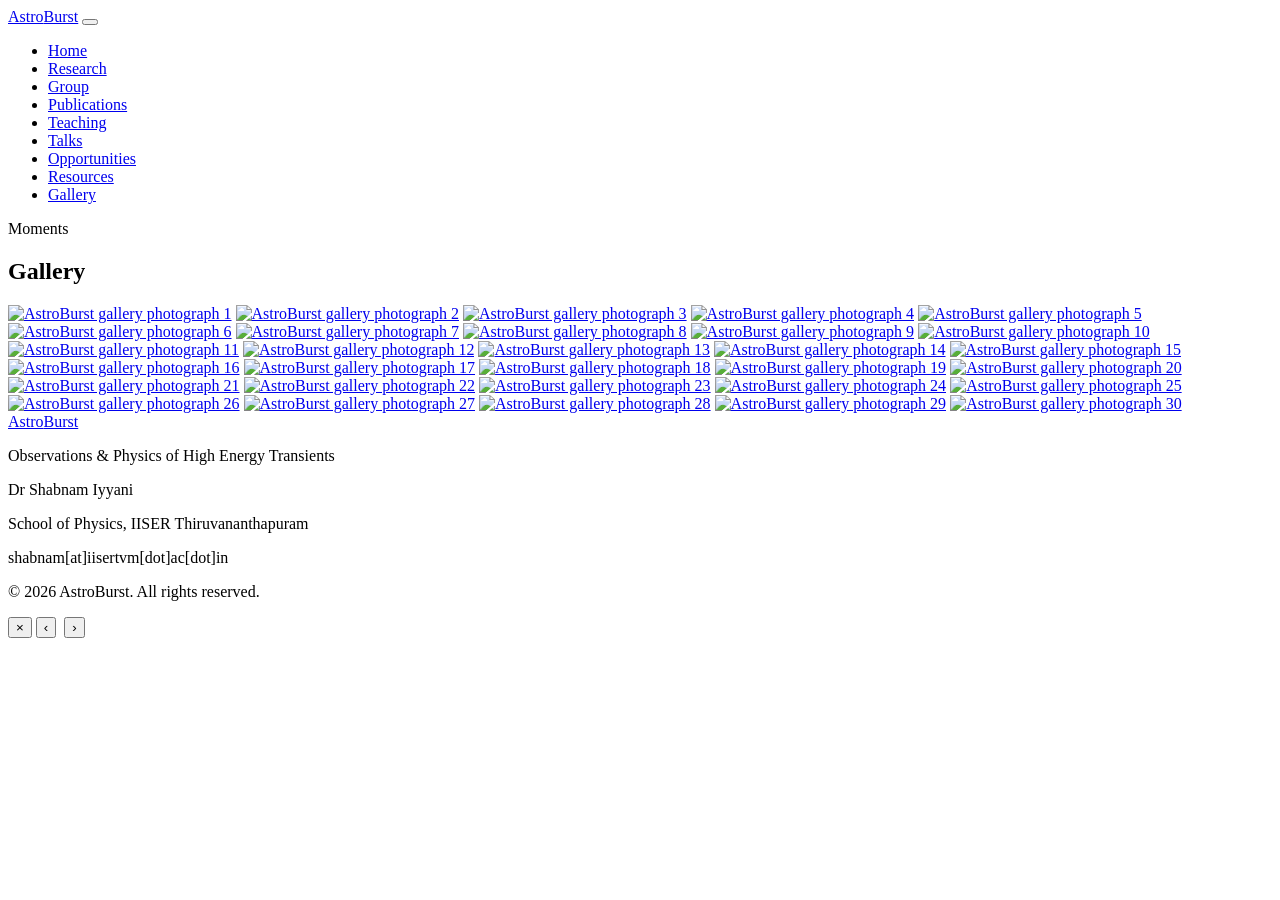
==== gallery.html @ df9c0376 "Add files via upload" ====
<!DOCTYPE html>
<html lang="en">
<head>
  <meta charset="utf-8">
  <meta name="viewport" content="width=device-width, initial-scale=1">
  <title>Gallery | AstroBurst</title>
  <meta name="description" content="Photographs from the AstroBurst research group.">
  <meta property="og:title" content="Gallery | AstroBurst">
  <meta property="og:description" content="Photographs from the AstroBurst research group.">
  <meta property="og:image" content="assets/img/grb-hero.jpg">
  <link rel="preconnect" href="https://fonts.googleapis.com">
  <link rel="preconnect" href="https://fonts.gstatic.com" crossorigin>
  <link href="https://fonts.googleapis.com/css2?family=Cormorant+Garamond:ital,wght@0,400;0,500;1,400&amp;family=Inter:wght@300;400;500&amp;display=swap" rel="stylesheet">
  <link rel="stylesheet" href="assets/css/style.css">
</head>
<body>

  <!-- ===== Header (same on every page) ===== -->
  <header class="site-header">
    <div class="wrap nav">
      <a class="brand" href="index.html">Astro<span>Burst</span></a>
      <button class="nav-toggle" aria-label="Menu" aria-expanded="false"><span></span><span></span><span></span></button>
      <nav aria-label="Main">
        <ul class="nav-links">
          <li><a href="index.html">Home</a></li>
          <li><a href="research.html">Research</a></li>
          <li><a href="group.html">Group</a></li>
          <li><a href="publications.html">Publications</a></li>
          <li><a href="teaching.html">Teaching</a></li>
          <li><a href="talks.html">Talks</a></li>
          <li><a href="opportunities.html">Opportunities</a></li>
          <li><a href="resources.html">Resources</a></li>
          <li><a href="gallery.html" aria-current="page">Gallery</a></li>
        </ul>
      </nav>
    </div>
  </header>

  <main>
    <section class="banner">
      <div class="wrap">
        <span class="eyebrow">Moments</span>
        <h1>Gallery</h1>
      </div>
    </section>

    <section>
      <div class="wrap">
        <!-- To add a photo: put the file in assets/img/gallery and copy one of the lines below. -->
        <div class="gallery">
          <a href="assets/img/gallery/photo-01.jpg"><img src="assets/img/gallery/thumb-01.jpg" alt="AstroBurst gallery photograph 1" width="640" height="480" loading="lazy"></a>
          <a href="assets/img/gallery/photo-02.jpg"><img src="assets/img/gallery/thumb-02.jpg" alt="AstroBurst gallery photograph 2" width="640" height="480" loading="lazy"></a>
          <a href="assets/img/gallery/photo-03.jpg"><img src="assets/img/gallery/thumb-03.jpg" alt="AstroBurst gallery photograph 3" width="640" height="480" loading="lazy"></a>
          <a href="assets/img/gallery/photo-04.jpg"><img src="assets/img/gallery/thumb-04.jpg" alt="AstroBurst gallery photograph 4" width="640" height="500" loading="lazy"></a>
          <a href="assets/img/gallery/photo-05.jpg"><img src="assets/img/gallery/thumb-05.jpg" alt="AstroBurst gallery photograph 5" width="640" height="480" loading="lazy"></a>
          <a href="assets/img/gallery/photo-06.jpg"><img src="assets/img/gallery/thumb-06.jpg" alt="AstroBurst gallery photograph 6" width="640" height="420" loading="lazy"></a>
          <a href="assets/img/gallery/photo-07.jpg"><img src="assets/img/gallery/thumb-07.jpg" alt="AstroBurst gallery photograph 7" width="640" height="286" loading="lazy"></a>
          <a href="assets/img/gallery/photo-08.jpg"><img src="assets/img/gallery/thumb-08.jpg" alt="AstroBurst gallery photograph 8" width="640" height="360" loading="lazy"></a>
          <a href="assets/img/gallery/photo-09.jpg"><img src="assets/img/gallery/thumb-09.jpg" alt="AstroBurst gallery photograph 9" width="640" height="480" loading="lazy"></a>
          <a href="assets/img/gallery/photo-10.jpg"><img src="assets/img/gallery/thumb-10.jpg" alt="AstroBurst gallery photograph 10" width="640" height="360" loading="lazy"></a>
          <a href="assets/img/gallery/photo-11.jpg"><img src="assets/img/gallery/thumb-11.jpg" alt="AstroBurst gallery photograph 11" width="640" height="480" loading="lazy"></a>
          <a href="assets/img/gallery/photo-12.jpg"><img src="assets/img/gallery/thumb-12.jpg" alt="AstroBurst gallery photograph 12" width="640" height="480" loading="lazy"></a>
          <a href="assets/img/gallery/photo-13.jpg"><img src="assets/img/gallery/thumb-13.jpg" alt="AstroBurst gallery photograph 13" width="640" height="480" loading="lazy"></a>
          <a href="assets/img/gallery/photo-14.jpg"><img src="assets/img/gallery/thumb-14.jpg" alt="AstroBurst gallery photograph 14" width="640" height="360" loading="lazy"></a>
          <a href="assets/img/gallery/photo-15.jpg"><img src="assets/img/gallery/thumb-15.jpg" alt="AstroBurst gallery photograph 15" width="640" height="480" loading="lazy"></a>
          <a href="assets/img/gallery/photo-16.jpg"><img src="assets/img/gallery/thumb-16.jpg" alt="AstroBurst gallery photograph 16" width="640" height="426" loading="lazy"></a>
          <a href="assets/img/gallery/photo-17.jpg"><img src="assets/img/gallery/thumb-17.jpg" alt="AstroBurst gallery photograph 17" width="640" height="853" loading="lazy"></a>
          <a href="assets/img/gallery/photo-18.jpg"><img src="assets/img/gallery/thumb-18.jpg" alt="AstroBurst gallery photograph 18" width="640" height="361" loading="lazy"></a>
          <a href="assets/img/gallery/photo-19.jpg"><img src="assets/img/gallery/thumb-19.jpg" alt="AstroBurst gallery photograph 19" width="640" height="478" loading="lazy"></a>
          <a href="assets/img/gallery/photo-20.jpg"><img src="assets/img/gallery/thumb-20.jpg" alt="AstroBurst gallery photograph 20" width="640" height="480" loading="lazy"></a>
          <a href="assets/img/gallery/photo-21.jpg"><img src="assets/img/gallery/thumb-21.jpg" alt="AstroBurst gallery photograph 21" width="640" height="480" loading="lazy"></a>
          <a href="assets/img/gallery/photo-22.jpg"><img src="assets/img/gallery/thumb-22.jpg" alt="AstroBurst gallery photograph 22" width="640" height="288" loading="lazy"></a>
          <a href="assets/img/gallery/photo-23.jpg"><img src="assets/img/gallery/thumb-23.jpg" alt="AstroBurst gallery photograph 23" width="640" height="481" loading="lazy"></a>
          <a href="assets/img/gallery/photo-24.jpg"><img src="assets/img/gallery/thumb-24.jpg" alt="AstroBurst gallery photograph 24" width="640" height="480" loading="lazy"></a>
          <a href="assets/img/gallery/photo-25.jpg"><img src="assets/img/gallery/thumb-25.jpg" alt="AstroBurst gallery photograph 25" width="640" height="480" loading="lazy"></a>
          <a href="assets/img/gallery/photo-26.jpg"><img src="assets/img/gallery/thumb-26.jpg" alt="AstroBurst gallery photograph 26" width="640" height="306" loading="lazy"></a>
          <a href="assets/img/gallery/photo-27.jpg"><img src="assets/img/gallery/thumb-27.jpg" alt="AstroBurst gallery photograph 27" width="640" height="480" loading="lazy"></a>
          <a href="assets/img/gallery/photo-28.jpg"><img src="assets/img/gallery/thumb-28.jpg" alt="AstroBurst gallery photograph 28" width="640" height="480" loading="lazy"></a>
          <a href="assets/img/gallery/photo-29.jpg"><img src="assets/img/gallery/thumb-29.jpg" alt="AstroBurst gallery photograph 29" width="640" height="396" loading="lazy"></a>
          <a href="assets/img/gallery/photo-30.jpg"><img src="assets/img/gallery/thumb-30.jpg" alt="AstroBurst gallery photograph 30" width="640" height="480" loading="lazy"></a>
        </div>
      </div>
    </section>
  </main>

  <!-- ===== Footer (same on every page) ===== -->
  <footer class="site-footer">
    <div class="wrap">
      <div class="cols">
        <div>
          <a class="brand" href="index.html">Astro<span>Burst</span></a>
          <p>Observations &amp; Physics of High Energy Transients</p>
        </div>
        <div>
          <p>Dr Shabnam Iyyani</p>
          <p>School of Physics, IISER Thiruvananthapuram</p>
          <p>shabnam[at]iisertvm[dot]ac[dot]in</p>
        </div>
      </div>
      <p class="copy">&copy; 2026 AstroBurst. All rights reserved.</p>
    </div>
  </footer>

  <div class="lightbox" role="dialog" aria-label="Photo viewer">
    <button class="close" aria-label="Close">&times;</button>
    <button class="prev" aria-label="Previous photo">&lsaquo;</button>
    <img alt="">
    <button class="next" aria-label="Next photo">&rsaquo;</button>
  </div>
  <script src="assets/js/main.js"></script>
</body>
</html>
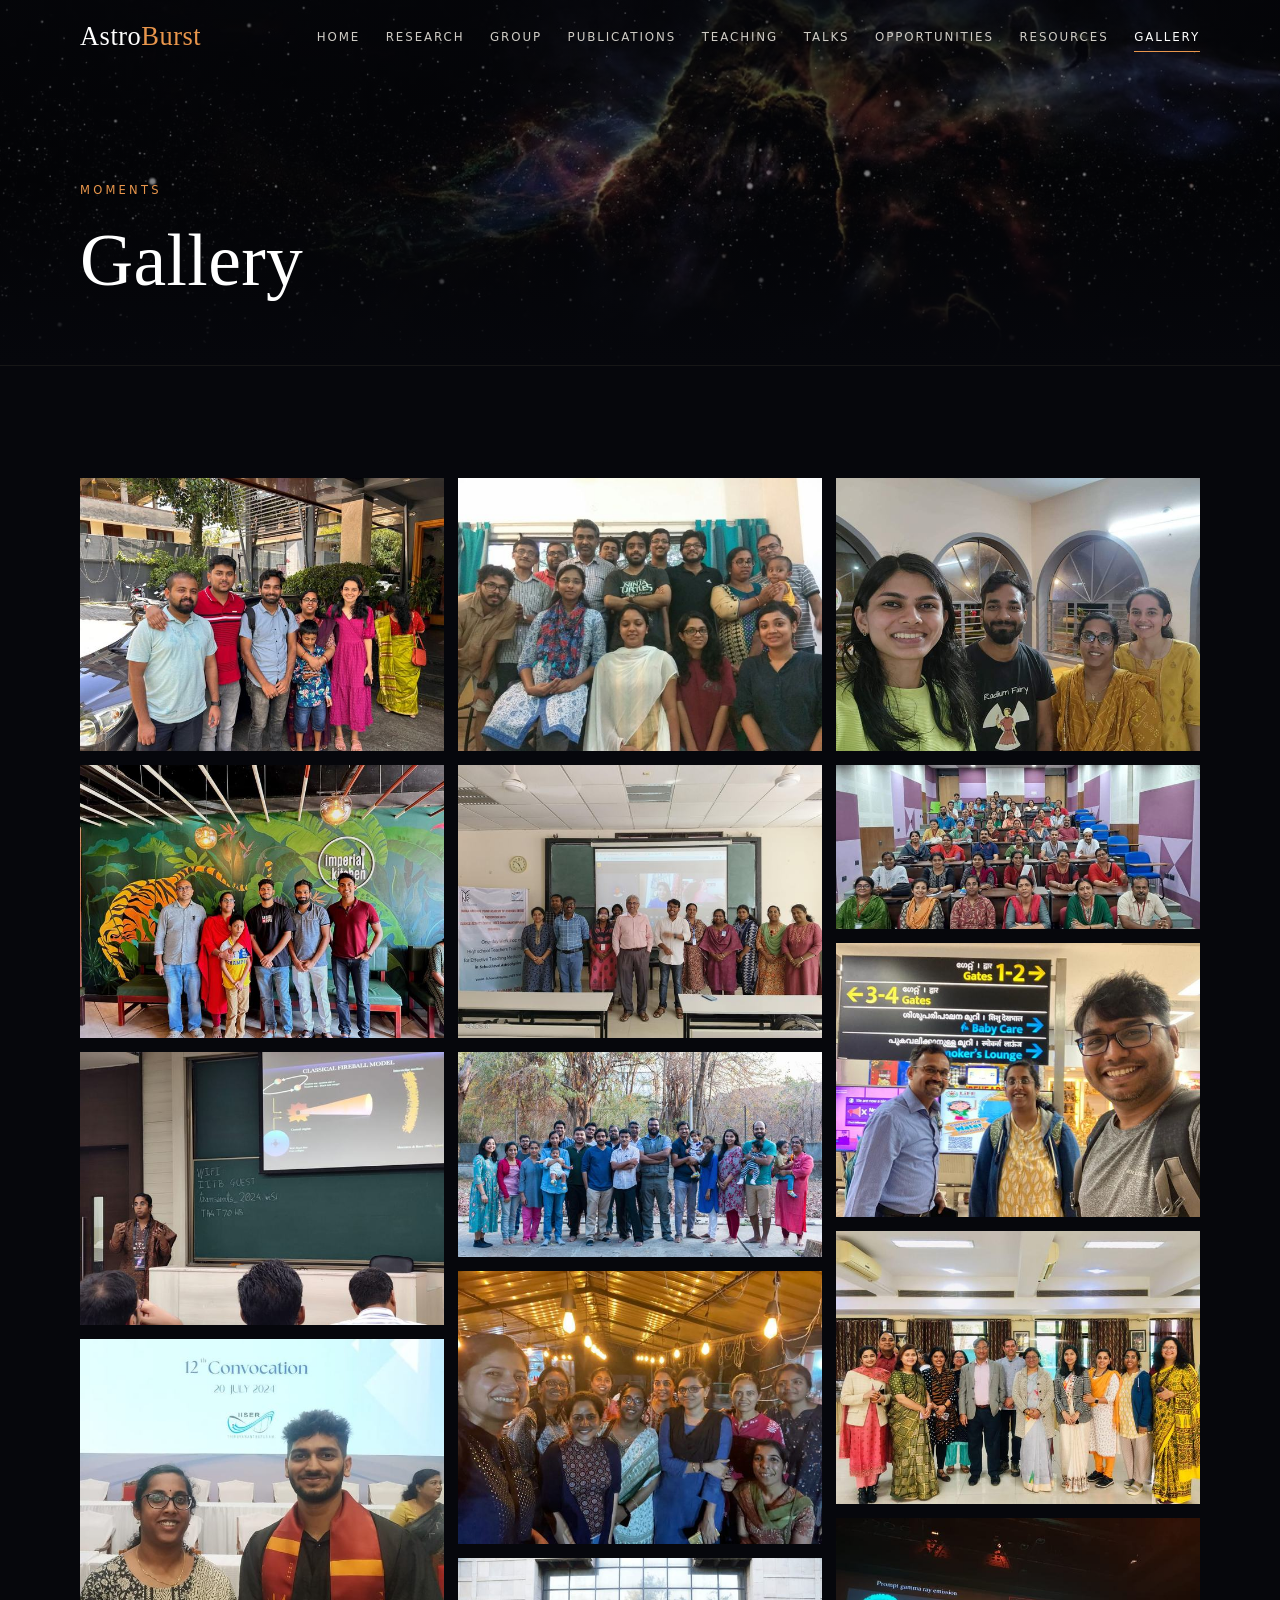
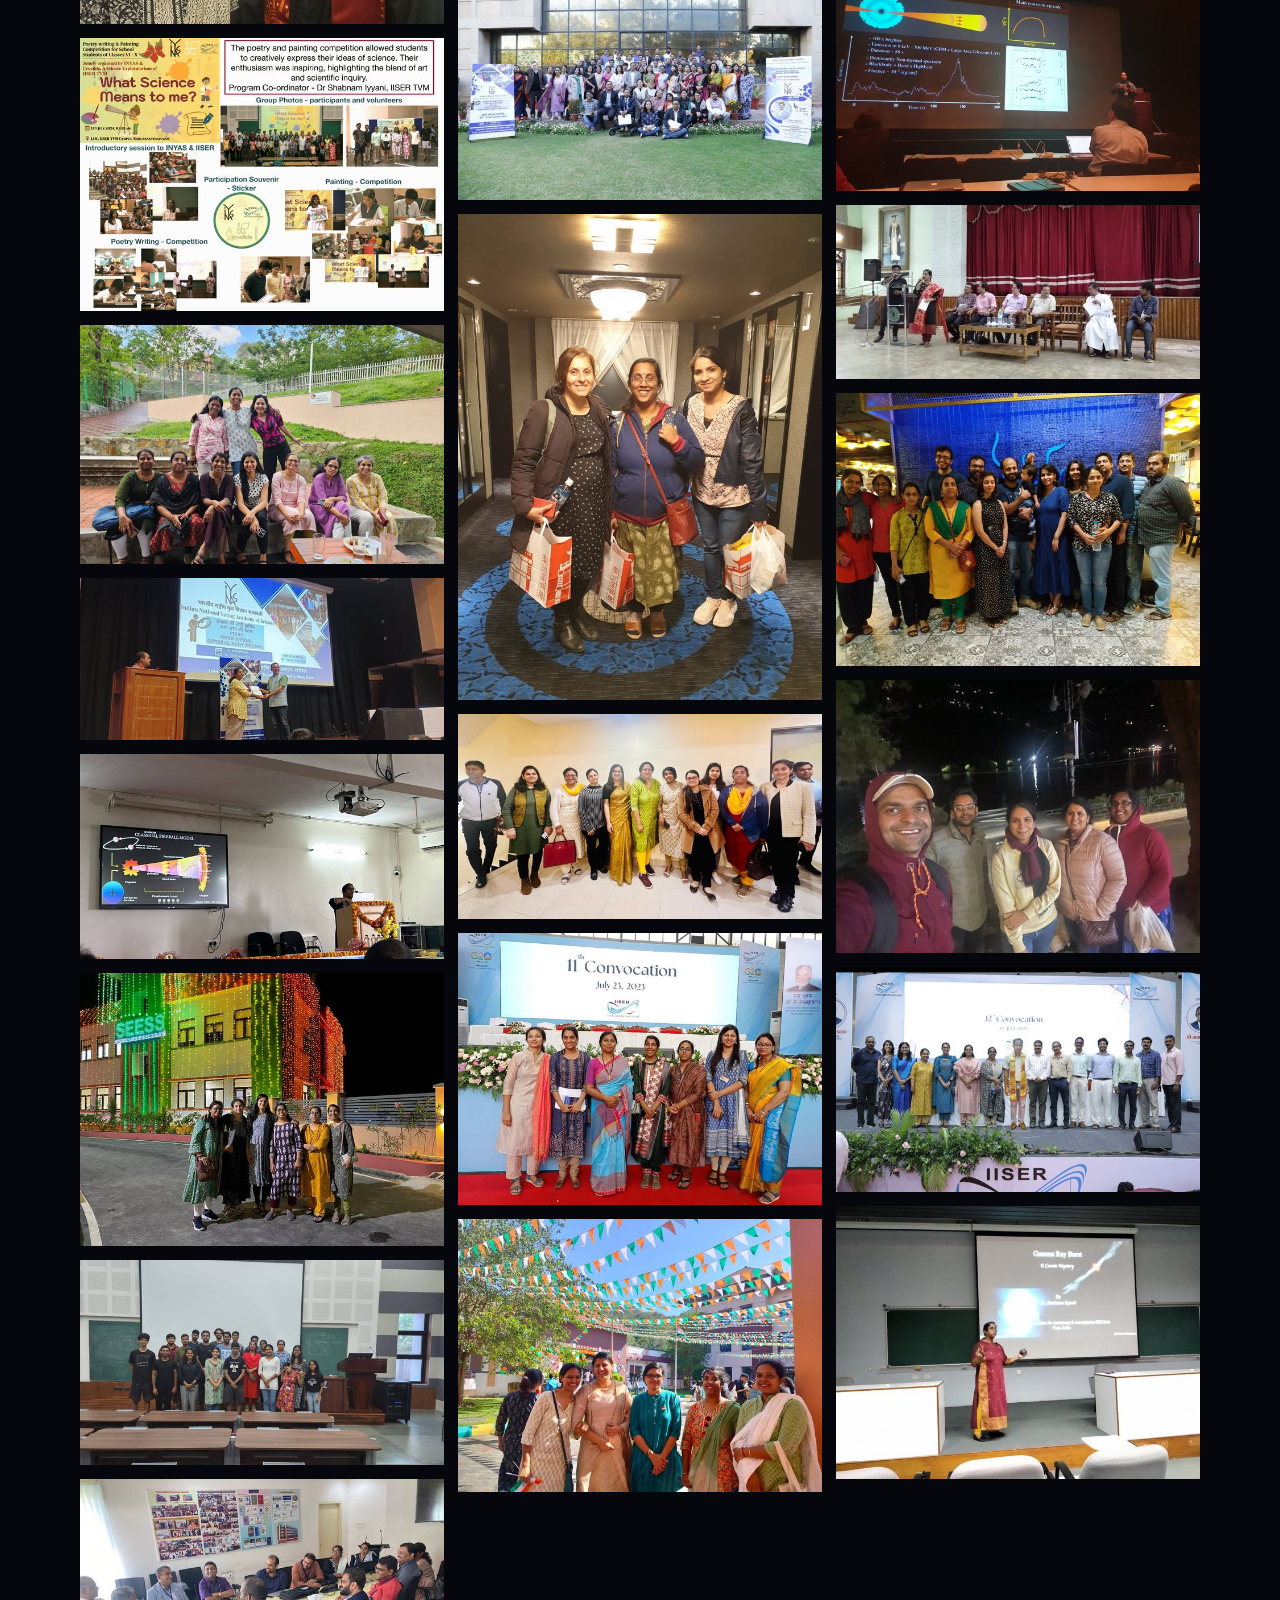
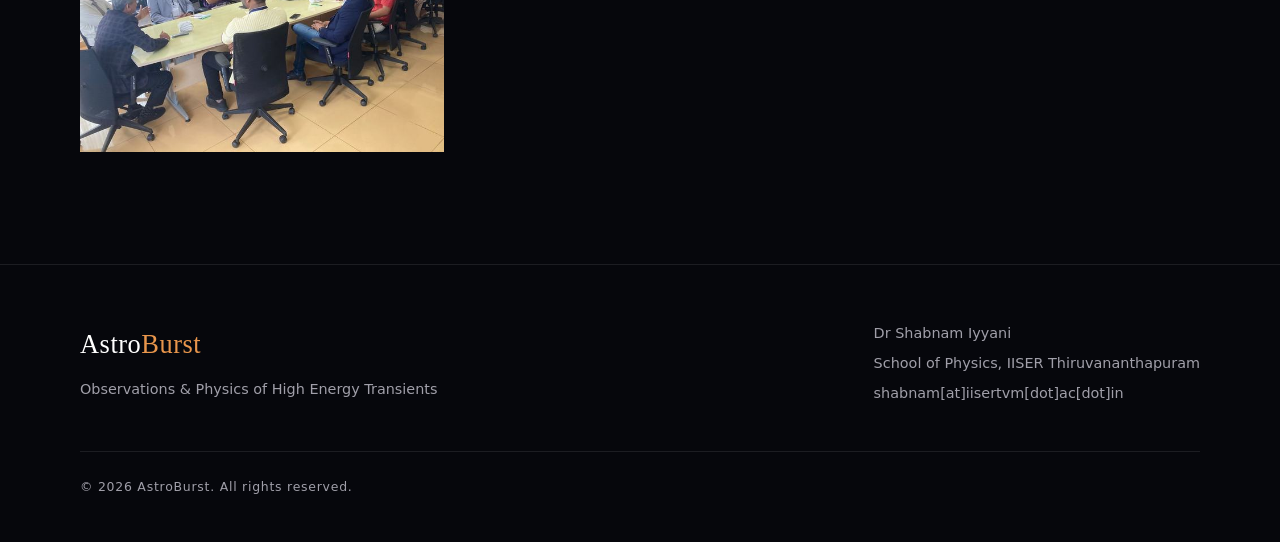
==== commit 48107fde: "Add files via upload" ====
--- a/gallery.html
+++ b/gallery.html
@@ -3,11 +3,19 @@
 <head>
   <meta charset="utf-8">
   <meta name="viewport" content="width=device-width, initial-scale=1">
-  <title>Gallery | AstroBurst</title>
-  <meta name="description" content="Photographs from the AstroBurst research group.">
-  <meta property="og:title" content="Gallery | AstroBurst">
-  <meta property="og:description" content="Photographs from the AstroBurst research group.">
-  <meta property="og:image" content="assets/img/grb-hero.jpg">
+  <title>Gallery | AstroBurst, IISER Thiruvananthapuram</title>
+  <meta name="description" content="Photographs of the AstroBurst research group at IISER Thiruvananthapuram: conferences, outreach and group events.">
+  <meta name="author" content="Dr Shabnam Iyyani">
+  <link rel="canonical" href="https://astroburst.org/gallery.html">
+  <link rel="icon" href="favicon.svg" type="image/svg+xml">
+  <meta name="theme-color" content="#06070c">
+  <meta property="og:type" content="website">
+  <meta property="og:site_name" content="AstroBurst">
+  <meta property="og:url" content="https://astroburst.org/gallery.html">
+  <meta property="og:title" content="Gallery | AstroBurst, IISER Thiruvananthapuram">
+  <meta property="og:description" content="Photographs of the AstroBurst research group at IISER Thiruvananthapuram: conferences, outreach and group events.">
+  <meta property="og:image" content="https://astroburst.org/assets/img/grb-hero.jpg">
+  <meta name="twitter:card" content="summary_large_image">
   <link rel="preconnect" href="https://fonts.googleapis.com">
   <link rel="preconnect" href="https://fonts.gstatic.com" crossorigin>
   <link href="https://fonts.googleapis.com/css2?family=Cormorant+Garamond:ital,wght@0,400;0,500;1,400&amp;family=Inter:wght@300;400;500&amp;display=swap" rel="stylesheet">
@@ -48,36 +56,36 @@
       <div class="wrap">
         <!-- To add a photo: put the file in assets/img/gallery and copy one of the lines below. -->
         <div class="gallery">
-          <a href="assets/img/gallery/photo-01.jpg"><img src="assets/img/gallery/thumb-01.jpg" alt="AstroBurst gallery photograph 1" width="640" height="480" loading="lazy"></a>
-          <a href="assets/img/gallery/photo-02.jpg"><img src="assets/img/gallery/thumb-02.jpg" alt="AstroBurst gallery photograph 2" width="640" height="480" loading="lazy"></a>
-          <a href="assets/img/gallery/photo-03.jpg"><img src="assets/img/gallery/thumb-03.jpg" alt="AstroBurst gallery photograph 3" width="640" height="480" loading="lazy"></a>
-          <a href="assets/img/gallery/photo-04.jpg"><img src="assets/img/gallery/thumb-04.jpg" alt="AstroBurst gallery photograph 4" width="640" height="500" loading="lazy"></a>
-          <a href="assets/img/gallery/photo-05.jpg"><img src="assets/img/gallery/thumb-05.jpg" alt="AstroBurst gallery photograph 5" width="640" height="480" loading="lazy"></a>
-          <a href="assets/img/gallery/photo-06.jpg"><img src="assets/img/gallery/thumb-06.jpg" alt="AstroBurst gallery photograph 6" width="640" height="420" loading="lazy"></a>
-          <a href="assets/img/gallery/photo-07.jpg"><img src="assets/img/gallery/thumb-07.jpg" alt="AstroBurst gallery photograph 7" width="640" height="286" loading="lazy"></a>
-          <a href="assets/img/gallery/photo-08.jpg"><img src="assets/img/gallery/thumb-08.jpg" alt="AstroBurst gallery photograph 8" width="640" height="360" loading="lazy"></a>
-          <a href="assets/img/gallery/photo-09.jpg"><img src="assets/img/gallery/thumb-09.jpg" alt="AstroBurst gallery photograph 9" width="640" height="480" loading="lazy"></a>
-          <a href="assets/img/gallery/photo-10.jpg"><img src="assets/img/gallery/thumb-10.jpg" alt="AstroBurst gallery photograph 10" width="640" height="360" loading="lazy"></a>
-          <a href="assets/img/gallery/photo-11.jpg"><img src="assets/img/gallery/thumb-11.jpg" alt="AstroBurst gallery photograph 11" width="640" height="480" loading="lazy"></a>
-          <a href="assets/img/gallery/photo-12.jpg"><img src="assets/img/gallery/thumb-12.jpg" alt="AstroBurst gallery photograph 12" width="640" height="480" loading="lazy"></a>
-          <a href="assets/img/gallery/photo-13.jpg"><img src="assets/img/gallery/thumb-13.jpg" alt="AstroBurst gallery photograph 13" width="640" height="480" loading="lazy"></a>
-          <a href="assets/img/gallery/photo-14.jpg"><img src="assets/img/gallery/thumb-14.jpg" alt="AstroBurst gallery photograph 14" width="640" height="360" loading="lazy"></a>
-          <a href="assets/img/gallery/photo-15.jpg"><img src="assets/img/gallery/thumb-15.jpg" alt="AstroBurst gallery photograph 15" width="640" height="480" loading="lazy"></a>
-          <a href="assets/img/gallery/photo-16.jpg"><img src="assets/img/gallery/thumb-16.jpg" alt="AstroBurst gallery photograph 16" width="640" height="426" loading="lazy"></a>
-          <a href="assets/img/gallery/photo-17.jpg"><img src="assets/img/gallery/thumb-17.jpg" alt="AstroBurst gallery photograph 17" width="640" height="853" loading="lazy"></a>
-          <a href="assets/img/gallery/photo-18.jpg"><img src="assets/img/gallery/thumb-18.jpg" alt="AstroBurst gallery photograph 18" width="640" height="361" loading="lazy"></a>
-          <a href="assets/img/gallery/photo-19.jpg"><img src="assets/img/gallery/thumb-19.jpg" alt="AstroBurst gallery photograph 19" width="640" height="478" loading="lazy"></a>
-          <a href="assets/img/gallery/photo-20.jpg"><img src="assets/img/gallery/thumb-20.jpg" alt="AstroBurst gallery photograph 20" width="640" height="480" loading="lazy"></a>
-          <a href="assets/img/gallery/photo-21.jpg"><img src="assets/img/gallery/thumb-21.jpg" alt="AstroBurst gallery photograph 21" width="640" height="480" loading="lazy"></a>
-          <a href="assets/img/gallery/photo-22.jpg"><img src="assets/img/gallery/thumb-22.jpg" alt="AstroBurst gallery photograph 22" width="640" height="288" loading="lazy"></a>
-          <a href="assets/img/gallery/photo-23.jpg"><img src="assets/img/gallery/thumb-23.jpg" alt="AstroBurst gallery photograph 23" width="640" height="481" loading="lazy"></a>
-          <a href="assets/img/gallery/photo-24.jpg"><img src="assets/img/gallery/thumb-24.jpg" alt="AstroBurst gallery photograph 24" width="640" height="480" loading="lazy"></a>
-          <a href="assets/img/gallery/photo-25.jpg"><img src="assets/img/gallery/thumb-25.jpg" alt="AstroBurst gallery photograph 25" width="640" height="480" loading="lazy"></a>
-          <a href="assets/img/gallery/photo-26.jpg"><img src="assets/img/gallery/thumb-26.jpg" alt="AstroBurst gallery photograph 26" width="640" height="306" loading="lazy"></a>
-          <a href="assets/img/gallery/photo-27.jpg"><img src="assets/img/gallery/thumb-27.jpg" alt="AstroBurst gallery photograph 27" width="640" height="480" loading="lazy"></a>
-          <a href="assets/img/gallery/photo-28.jpg"><img src="assets/img/gallery/thumb-28.jpg" alt="AstroBurst gallery photograph 28" width="640" height="480" loading="lazy"></a>
-          <a href="assets/img/gallery/photo-29.jpg"><img src="assets/img/gallery/thumb-29.jpg" alt="AstroBurst gallery photograph 29" width="640" height="396" loading="lazy"></a>
-          <a href="assets/img/gallery/photo-30.jpg"><img src="assets/img/gallery/thumb-30.jpg" alt="AstroBurst gallery photograph 30" width="640" height="480" loading="lazy"></a>
+          <a href="assets/img/gallery/photo-01.jpg"><img src="assets/img/gallery/thumb-01.jpg" alt="AstroBurst research group, IISER Thiruvananthapuram: photograph 1" width="640" height="480" loading="lazy"></a>
+          <a href="assets/img/gallery/photo-02.jpg"><img src="assets/img/gallery/thumb-02.jpg" alt="AstroBurst research group, IISER Thiruvananthapuram: photograph 2" width="640" height="480" loading="lazy"></a>
+          <a href="assets/img/gallery/photo-03.jpg"><img src="assets/img/gallery/thumb-03.jpg" alt="AstroBurst research group, IISER Thiruvananthapuram: photograph 3" width="640" height="480" loading="lazy"></a>
+          <a href="assets/img/gallery/photo-04.jpg"><img src="assets/img/gallery/thumb-04.jpg" alt="AstroBurst research group, IISER Thiruvananthapuram: photograph 4" width="640" height="500" loading="lazy"></a>
+          <a href="assets/img/gallery/photo-05.jpg"><img src="assets/img/gallery/thumb-05.jpg" alt="AstroBurst research group, IISER Thiruvananthapuram: photograph 5" width="640" height="480" loading="lazy"></a>
+          <a href="assets/img/gallery/photo-06.jpg"><img src="assets/img/gallery/thumb-06.jpg" alt="AstroBurst research group, IISER Thiruvananthapuram: photograph 6" width="640" height="420" loading="lazy"></a>
+          <a href="assets/img/gallery/photo-07.jpg"><img src="assets/img/gallery/thumb-07.jpg" alt="AstroBurst research group, IISER Thiruvananthapuram: photograph 7" width="640" height="286" loading="lazy"></a>
+          <a href="assets/img/gallery/photo-08.jpg"><img src="assets/img/gallery/thumb-08.jpg" alt="AstroBurst research group, IISER Thiruvananthapuram: photograph 8" width="640" height="360" loading="lazy"></a>
+          <a href="assets/img/gallery/photo-09.jpg"><img src="assets/img/gallery/thumb-09.jpg" alt="AstroBurst research group, IISER Thiruvananthapuram: photograph 9" width="640" height="480" loading="lazy"></a>
+          <a href="assets/img/gallery/photo-10.jpg"><img src="assets/img/gallery/thumb-10.jpg" alt="AstroBurst research group, IISER Thiruvananthapuram: photograph 10" width="640" height="360" loading="lazy"></a>
+          <a href="assets/img/gallery/photo-11.jpg"><img src="assets/img/gallery/thumb-11.jpg" alt="AstroBurst research group, IISER Thiruvananthapuram: photograph 11" width="640" height="480" loading="lazy"></a>
+          <a href="assets/img/gallery/photo-12.jpg"><img src="assets/img/gallery/thumb-12.jpg" alt="AstroBurst research group, IISER Thiruvananthapuram: photograph 12" width="640" height="480" loading="lazy"></a>
+          <a href="assets/img/gallery/photo-13.jpg"><img src="assets/img/gallery/thumb-13.jpg" alt="AstroBurst research group, IISER Thiruvananthapuram: photograph 13" width="640" height="480" loading="lazy"></a>
+          <a href="assets/img/gallery/photo-14.jpg"><img src="assets/img/gallery/thumb-14.jpg" alt="AstroBurst research group, IISER Thiruvananthapuram: photograph 14" width="640" height="360" loading="lazy"></a>
+          <a href="assets/img/gallery/photo-15.jpg"><img src="assets/img/gallery/thumb-15.jpg" alt="AstroBurst research group, IISER Thiruvananthapuram: photograph 15" width="640" height="480" loading="lazy"></a>
+          <a href="assets/img/gallery/photo-16.jpg"><img src="assets/img/gallery/thumb-16.jpg" alt="AstroBurst research group, IISER Thiruvananthapuram: photograph 16" width="640" height="426" loading="lazy"></a>
+          <a href="assets/img/gallery/photo-17.jpg"><img src="assets/img/gallery/thumb-17.jpg" alt="AstroBurst research group, IISER Thiruvananthapuram: photograph 17" width="640" height="853" loading="lazy"></a>
+          <a href="assets/img/gallery/photo-18.jpg"><img src="assets/img/gallery/thumb-18.jpg" alt="AstroBurst research group, IISER Thiruvananthapuram: photograph 18" width="640" height="361" loading="lazy"></a>
+          <a href="assets/img/gallery/photo-19.jpg"><img src="assets/img/gallery/thumb-19.jpg" alt="AstroBurst research group, IISER Thiruvananthapuram: photograph 19" width="640" height="478" loading="lazy"></a>
+          <a href="assets/img/gallery/photo-20.jpg"><img src="assets/img/gallery/thumb-20.jpg" alt="AstroBurst research group, IISER Thiruvananthapuram: photograph 20" width="640" height="480" loading="lazy"></a>
+          <a href="assets/img/gallery/photo-21.jpg"><img src="assets/img/gallery/thumb-21.jpg" alt="AstroBurst research group, IISER Thiruvananthapuram: photograph 21" width="640" height="480" loading="lazy"></a>
+          <a href="assets/img/gallery/photo-22.jpg"><img src="assets/img/gallery/thumb-22.jpg" alt="AstroBurst research group, IISER Thiruvananthapuram: photograph 22" width="640" height="288" loading="lazy"></a>
+          <a href="assets/img/gallery/photo-23.jpg"><img src="assets/img/gallery/thumb-23.jpg" alt="AstroBurst research group, IISER Thiruvananthapuram: photograph 23" width="640" height="481" loading="lazy"></a>
+          <a href="assets/img/gallery/photo-24.jpg"><img src="assets/img/gallery/thumb-24.jpg" alt="AstroBurst research group, IISER Thiruvananthapuram: photograph 24" width="640" height="480" loading="lazy"></a>
+          <a href="assets/img/gallery/photo-25.jpg"><img src="assets/img/gallery/thumb-25.jpg" alt="AstroBurst research group, IISER Thiruvananthapuram: photograph 25" width="640" height="480" loading="lazy"></a>
+          <a href="assets/img/gallery/photo-26.jpg"><img src="assets/img/gallery/thumb-26.jpg" alt="AstroBurst research group, IISER Thiruvananthapuram: photograph 26" width="640" height="306" loading="lazy"></a>
+          <a href="assets/img/gallery/photo-27.jpg"><img src="assets/img/gallery/thumb-27.jpg" alt="AstroBurst research group, IISER Thiruvananthapuram: photograph 27" width="640" height="480" loading="lazy"></a>
+          <a href="assets/img/gallery/photo-28.jpg"><img src="assets/img/gallery/thumb-28.jpg" alt="AstroBurst research group, IISER Thiruvananthapuram: photograph 28" width="640" height="480" loading="lazy"></a>
+          <a href="assets/img/gallery/photo-29.jpg"><img src="assets/img/gallery/thumb-29.jpg" alt="AstroBurst research group, IISER Thiruvananthapuram: photograph 29" width="640" height="396" loading="lazy"></a>
+          <a href="assets/img/gallery/photo-30.jpg"><img src="assets/img/gallery/thumb-30.jpg" alt="AstroBurst research group, IISER Thiruvananthapuram: photograph 30" width="640" height="480" loading="lazy"></a>
         </div>
       </div>
     </section>
--- a/assets/css/style.css
+++ b/assets/css/style.css
@@ -0,0 +1,223 @@
+/* AstroBurst — site styles
+   Colours, fonts and spacing are set once in :root below; change them there. */
+:root {
+  --bg: #06070c;
+  --bg-2: #0c0e16;
+  --surface: #11131d;
+  --line: rgba(255, 255, 255, 0.09);
+  --text: #ebe7df;
+  --muted: #a09fa9;
+  --accent: #e9964c;      /* ember orange taken from the gamma-ray burst artwork */
+  --accent-2: #f3c489;
+  --serif: "Cormorant Garamond", "Iowan Old Style", Georgia, serif;
+  --sans: "Inter", system-ui, -apple-system, "Segoe UI", Roboto, sans-serif;
+  --wrap: 1120px;
+}
+
+*, *::before, *::after { box-sizing: border-box; }
+html { scroll-behavior: smooth; -webkit-text-size-adjust: 100%; }
+body {
+  margin: 0; background: var(--bg); color: var(--text);
+  font-family: var(--sans); font-size: 17px; line-height: 1.75; font-weight: 300;
+  -webkit-font-smoothing: antialiased;
+}
+img { max-width: 100%; height: auto; display: block; }
+a { color: var(--accent-2); text-decoration: none; transition: color .2s; }
+a:hover { color: #fff; }
+p { margin: 0 0 1.2em; }
+h1, h2, h3 { font-family: var(--serif); font-weight: 500; line-height: 1.15; margin: 0 0 .6em; color: #fff; letter-spacing: .005em; }
+h1 { font-size: clamp(2.6rem, 6vw, 4.6rem); }
+h2 { font-size: clamp(1.9rem, 3.4vw, 2.7rem); }
+h3 { font-size: 1.55rem; }
+.wrap { width: min(var(--wrap), 100% - 3rem); margin-inline: auto; }
+.narrow { max-width: 760px; }
+.eyebrow {
+  font-size: .72rem; letter-spacing: .28em; text-transform: uppercase;
+  color: var(--accent); font-weight: 500; margin: 0 0 1.1rem; display: block;
+}
+.lead { font-size: 1.2rem; color: #d9d5cc; }
+.muted { color: var(--muted); }
+.rule { width: 56px; height: 1px; background: var(--accent); border: 0; margin: 0 0 2rem; }
+section { padding: clamp(4rem, 9vw, 7rem) 0; }
+section.alt { background: var(--bg-2); border-block: 1px solid var(--line); }
+
+/* ---------- Header ---------- */
+.site-header {
+  position: fixed; inset: 0 0 auto 0; z-index: 50;
+  transition: background .3s, border-color .3s, backdrop-filter .3s;
+  border-bottom: 1px solid transparent;
+}
+.site-header.scrolled, .site-header.open {
+  background: rgba(6, 7, 12, .86); backdrop-filter: blur(14px); -webkit-backdrop-filter: blur(14px);
+  border-bottom-color: var(--line);
+}
+.nav { display: flex; align-items: center; justify-content: space-between; height: 72px; }
+.brand { font-family: var(--serif); font-size: 1.65rem; color: #fff; letter-spacing: .02em; font-weight: 500; }
+.brand span { color: var(--accent); }
+.nav-links { display: flex; gap: 1.6rem; list-style: none; margin: 0; padding: 0; }
+.nav-links a {
+  color: #cfccc5; font-size: .74rem; letter-spacing: .16em; text-transform: uppercase; font-weight: 400;
+  padding: .4rem 0; border-bottom: 1px solid transparent;
+}
+.nav-links a:hover, .nav-links a[aria-current="page"] { color: #fff; border-bottom-color: var(--accent); }
+.nav-toggle { display: none; background: none; border: 0; padding: .6rem; cursor: pointer; }
+.nav-toggle span { display: block; width: 24px; height: 1px; background: #fff; margin: 6px 0; transition: transform .25s, opacity .25s; }
+.site-header.open .nav-toggle span:nth-child(1) { transform: translateY(7px) rotate(45deg); }
+.site-header.open .nav-toggle span:nth-child(2) { opacity: 0; }
+.site-header.open .nav-toggle span:nth-child(3) { transform: translateY(-7px) rotate(-45deg); }
+
+@media (max-width: 1080px) {
+  .nav-toggle { display: block; margin-left: auto; }
+  .nav-links {
+    position: absolute; top: 72px; left: 0; right: 0; flex-direction: column; gap: 0;
+    background: rgba(6, 7, 12, .97); border-bottom: 1px solid var(--line);
+    padding: .5rem 1.5rem 1.5rem; display: none;
+  }
+  .site-header.open .nav-links { display: flex; }
+  .nav-links a { display: block; padding: .9rem 0; border-bottom: 1px solid var(--line); }
+}
+
+/* ---------- Hero (home) ---------- */
+.hero {
+  position: relative; min-height: 100vh; min-height: 100svh; display: flex; align-items: flex-end;
+  padding: 0 0 clamp(4rem, 10vh, 7rem);
+  background: #000 url("../img/grb-hero.jpg") center 42% / cover no-repeat;
+}
+.hero::before {
+  content: ""; position: absolute; inset: 0;
+  background: linear-gradient(180deg, rgba(6,7,12,.55) 0%, rgba(6,7,12,.05) 35%, rgba(6,7,12,.65) 72%, var(--bg) 100%);
+}
+.hero .wrap { position: relative; }
+.hero h1 { font-size: clamp(3.4rem, 10vw, 7.5rem); margin-bottom: .15em; font-weight: 400; }
+.hero .tagline { font-family: var(--serif); font-style: italic; font-size: clamp(1.25rem, 2.4vw, 1.8rem); color: var(--accent-2); margin-bottom: 1.4rem; }
+.hero .lead { max-width: 620px; }
+.btns { display: flex; flex-wrap: wrap; gap: 1rem; margin-top: 2rem; }
+.btn {
+  display: inline-block; padding: .9rem 1.9rem; border: 1px solid var(--accent); color: #fff;
+  font-size: .74rem; letter-spacing: .2em; text-transform: uppercase; font-weight: 400;
+  transition: background .25s, color .25s;
+}
+.btn:hover { background: var(--accent); color: #0a0a0a; }
+.btn.ghost { border-color: rgba(255,255,255,.35); }
+.btn.ghost:hover { background: #fff; border-color: #fff; }
+
+/* ---------- Page banner (inner pages) ---------- */
+.banner {
+  position: relative; padding: clamp(9rem, 20vh, 12rem) 0 clamp(3rem, 7vh, 4.5rem);
+  background: #000 url("../img/nebula-strip.jpg") center / cover no-repeat;
+  border-bottom: 1px solid var(--line);
+}
+.banner::before { content: ""; position: absolute; inset: 0; background: linear-gradient(180deg, rgba(6,7,12,.72), rgba(6,7,12,.5) 50%, var(--bg)); }
+.banner .wrap { position: relative; }
+.banner h1 { margin: 0; }
+.banner p { max-width: 640px; margin: 1.2rem 0 0; color: #d9d5cc; }
+
+/* ---------- Layout helpers ---------- */
+.split { display: grid; grid-template-columns: minmax(0, 5fr) minmax(0, 7fr); gap: clamp(2rem, 6vw, 5rem); align-items: start; }
+.cols-2 { display: grid; grid-template-columns: repeat(2, minmax(0, 1fr)); gap: clamp(2rem, 5vw, 4rem); }
+.cols-3 { display: grid; grid-template-columns: repeat(3, minmax(0, 1fr)); gap: 1.5rem; }
+@media (max-width: 860px) { .split, .cols-2, .cols-3 { grid-template-columns: 1fr; } }
+
+.portrait { position: relative; }
+.portrait img { width: 100%; aspect-ratio: 4 / 5; object-fit: cover; object-position: center 20%; filter: saturate(.92); }
+.portrait::after { content: ""; position: absolute; inset: 14px -14px -14px 14px; border: 1px solid var(--accent); z-index: -1; opacity: .7; }
+
+.card { background: var(--surface); border: 1px solid var(--line); padding: 2rem; }
+.card h3 { font-size: 1.4rem; }
+.card p:last-child { margin-bottom: 0; }
+
+/* Lists */
+.list { list-style: none; margin: 0; padding: 0; }
+.list li { padding: 1rem 0; border-bottom: 1px solid var(--line); }
+.list li:first-child { border-top: 1px solid var(--line); }
+.list.dash li { padding-left: 1.8rem; position: relative; }
+.list.dash li::before { content: ""; position: absolute; left: 0; top: 1.85rem; width: 14px; height: 1px; background: var(--accent); }
+
+/* Timeline */
+.timeline { list-style: none; margin: 0; padding: 0; }
+.timeline li { display: grid; grid-template-columns: 150px 1fr; gap: 1.5rem; padding: 1.1rem 0; border-bottom: 1px solid var(--line); }
+.timeline li:first-child { border-top: 1px solid var(--line); }
+.timeline .when { color: var(--accent-2); font-size: .82rem; letter-spacing: .08em; padding-top: .25rem; }
+.timeline strong { display: block; color: #fff; font-weight: 500; }
+.timeline span.where { color: var(--muted); font-size: .95rem; }
+@media (max-width: 560px) { .timeline li { grid-template-columns: 1fr; gap: .2rem; } }
+
+/* Quote */
+.quote {
+  position: relative; text-align: center; padding: clamp(5rem, 12vw, 9rem) 0;
+  background: #000 url("../img/nebula-strip.jpg") center / cover no-repeat;
+}
+.quote::before { content: ""; position: absolute; inset: 0; background: rgba(6,7,12,.72); }
+.quote .wrap { position: relative; }
+.quote blockquote { font-family: var(--serif); font-style: italic; font-size: clamp(1.4rem, 2.8vw, 2.1rem); line-height: 1.45; margin: 0 auto 1.5rem; max-width: 880px; color: #fff; }
+.quote cite { font-style: normal; font-size: .74rem; letter-spacing: .26em; text-transform: uppercase; color: var(--accent); }
+
+/* Figures */
+figure { margin: 0; }
+figure.plate { background: #fff; padding: 1.2rem; }
+figcaption { font-size: .88rem; color: var(--muted); margin-top: .9rem; line-height: 1.6; }
+
+/* Team */
+.team { display: grid; grid-template-columns: repeat(auto-fill, minmax(220px, 1fr)); gap: 2rem; }
+.member img { width: 100%; aspect-ratio: 1; object-fit: cover; object-position: center 22%; filter: grayscale(.25); transition: filter .4s; }
+.member:hover img { filter: none; }
+.member h3 { font-size: 1.35rem; margin: 1.1rem 0 .1rem; }
+.member p { margin: 0; font-size: .74rem; letter-spacing: .18em; text-transform: uppercase; color: var(--accent); }
+
+/* Tables */
+.table-wrap { overflow-x: auto; }
+table { width: 100%; border-collapse: collapse; font-size: .95rem; }
+th, td { text-align: left; padding: .95rem 1rem .95rem 0; border-bottom: 1px solid var(--line); vertical-align: top; }
+th { font-size: .7rem; letter-spacing: .18em; text-transform: uppercase; color: var(--accent); font-weight: 500; white-space: nowrap; }
+td:first-child { color: #fff; font-weight: 400; }
+
+/* Publications */
+.stats { display: flex; gap: 3.5rem; flex-wrap: wrap; margin-bottom: 2.5rem; }
+.stat b { display: block; font-family: var(--serif); font-size: 3rem; font-weight: 400; color: #fff; line-height: 1; }
+.stat span { font-size: .7rem; letter-spacing: .2em; text-transform: uppercase; color: var(--muted); }
+.controls { display: flex; gap: .6rem; flex-wrap: wrap; align-items: center; margin-bottom: 3rem; }
+.chip { background: none; border: 1px solid var(--line); color: var(--muted); padding: .55rem 1.2rem; font: inherit; font-size: .74rem; letter-spacing: .14em; text-transform: uppercase; cursor: pointer; }
+.chip.on, .chip:hover { border-color: var(--accent); color: #fff; }
+.controls input { margin-left: auto; background: var(--surface); border: 1px solid var(--line); color: var(--text); padding: .65rem 1rem; font: inherit; font-size: .9rem; min-width: 240px; }
+.controls input:focus { outline: 0; border-color: var(--accent); }
+.year-group { display: grid; grid-template-columns: 130px 1fr; gap: 1.5rem; padding: 2rem 0; border-top: 1px solid var(--line); }
+.year-group > h2 { font-size: 2.2rem; color: var(--accent-2); margin: 0; font-weight: 400; }
+.pub { padding: 0 0 1.6rem; }
+.pub:last-child { padding-bottom: 0; }
+.pub-title { display: block; color: #fff; font-weight: 400; line-height: 1.5; }
+.pub-title:hover { color: var(--accent-2); }
+.pub-authors { display: block; color: var(--muted); font-size: .92rem; }
+.pub-authors b { color: var(--text); font-weight: 500; }
+.pub-journal { display: block; font-style: italic; font-size: .92rem; color: var(--accent-2); }
+@media (max-width: 640px) { .year-group { grid-template-columns: 1fr; gap: .8rem; } .controls input { margin-left: 0; width: 100%; } }
+
+/* Link list */
+.links a { display: flex; justify-content: space-between; gap: 1rem; align-items: baseline; color: var(--text); }
+.links a:hover { color: var(--accent-2); }
+.links small { color: var(--muted); font-size: .82rem; white-space: nowrap; }
+
+/* Gallery */
+.gallery { columns: 3 280px; column-gap: 14px; }
+.gallery a { display: block; margin-bottom: 14px; break-inside: avoid; overflow: hidden; background: var(--surface); }
+.gallery img { width: 100%; transition: transform .6s, opacity .3s; }
+.gallery a:hover img { transform: scale(1.03); opacity: .88; }
+.lightbox { position: fixed; inset: 0; z-index: 100; background: rgba(3,4,8,.95); display: none; align-items: center; justify-content: center; padding: 3rem 1rem; }
+.lightbox.show { display: flex; }
+.lightbox img { max-width: 100%; max-height: 100%; object-fit: contain; }
+.lightbox button { position: absolute; background: none; border: 0; color: #fff; font-size: 2.2rem; cursor: pointer; padding: 1rem; line-height: 1; font-family: var(--serif); }
+.lightbox .close { top: .5rem; right: 1rem; }
+.lightbox .prev { left: .5rem; top: 50%; transform: translateY(-50%); }
+.lightbox .next { right: .5rem; top: 50%; transform: translateY(-50%); }
+
+/* Footer */
+.site-footer { border-top: 1px solid var(--line); padding: 3.5rem 0 2.5rem; font-size: .9rem; color: var(--muted); }
+.site-footer .cols { display: flex; justify-content: space-between; gap: 2rem; flex-wrap: wrap; }
+.site-footer .brand { display: block; margin-bottom: .6rem; }
+.site-footer p { margin: 0 0 .3rem; }
+.site-footer .copy { margin-top: 2.5rem; padding-top: 1.5rem; border-top: 1px solid var(--line); font-size: .78rem; letter-spacing: .06em; }
+
+/* Scroll reveal */
+.reveal { opacity: 0; transform: translateY(18px); transition: opacity .8s ease, transform .8s ease; }
+.reveal.in { opacity: 1; transform: none; }
+@media (prefers-reduced-motion: reduce) { .reveal { opacity: 1; transform: none; transition: none; } html { scroll-behavior: auto; } }
+:focus-visible { outline: 2px solid var(--accent); outline-offset: 3px; }
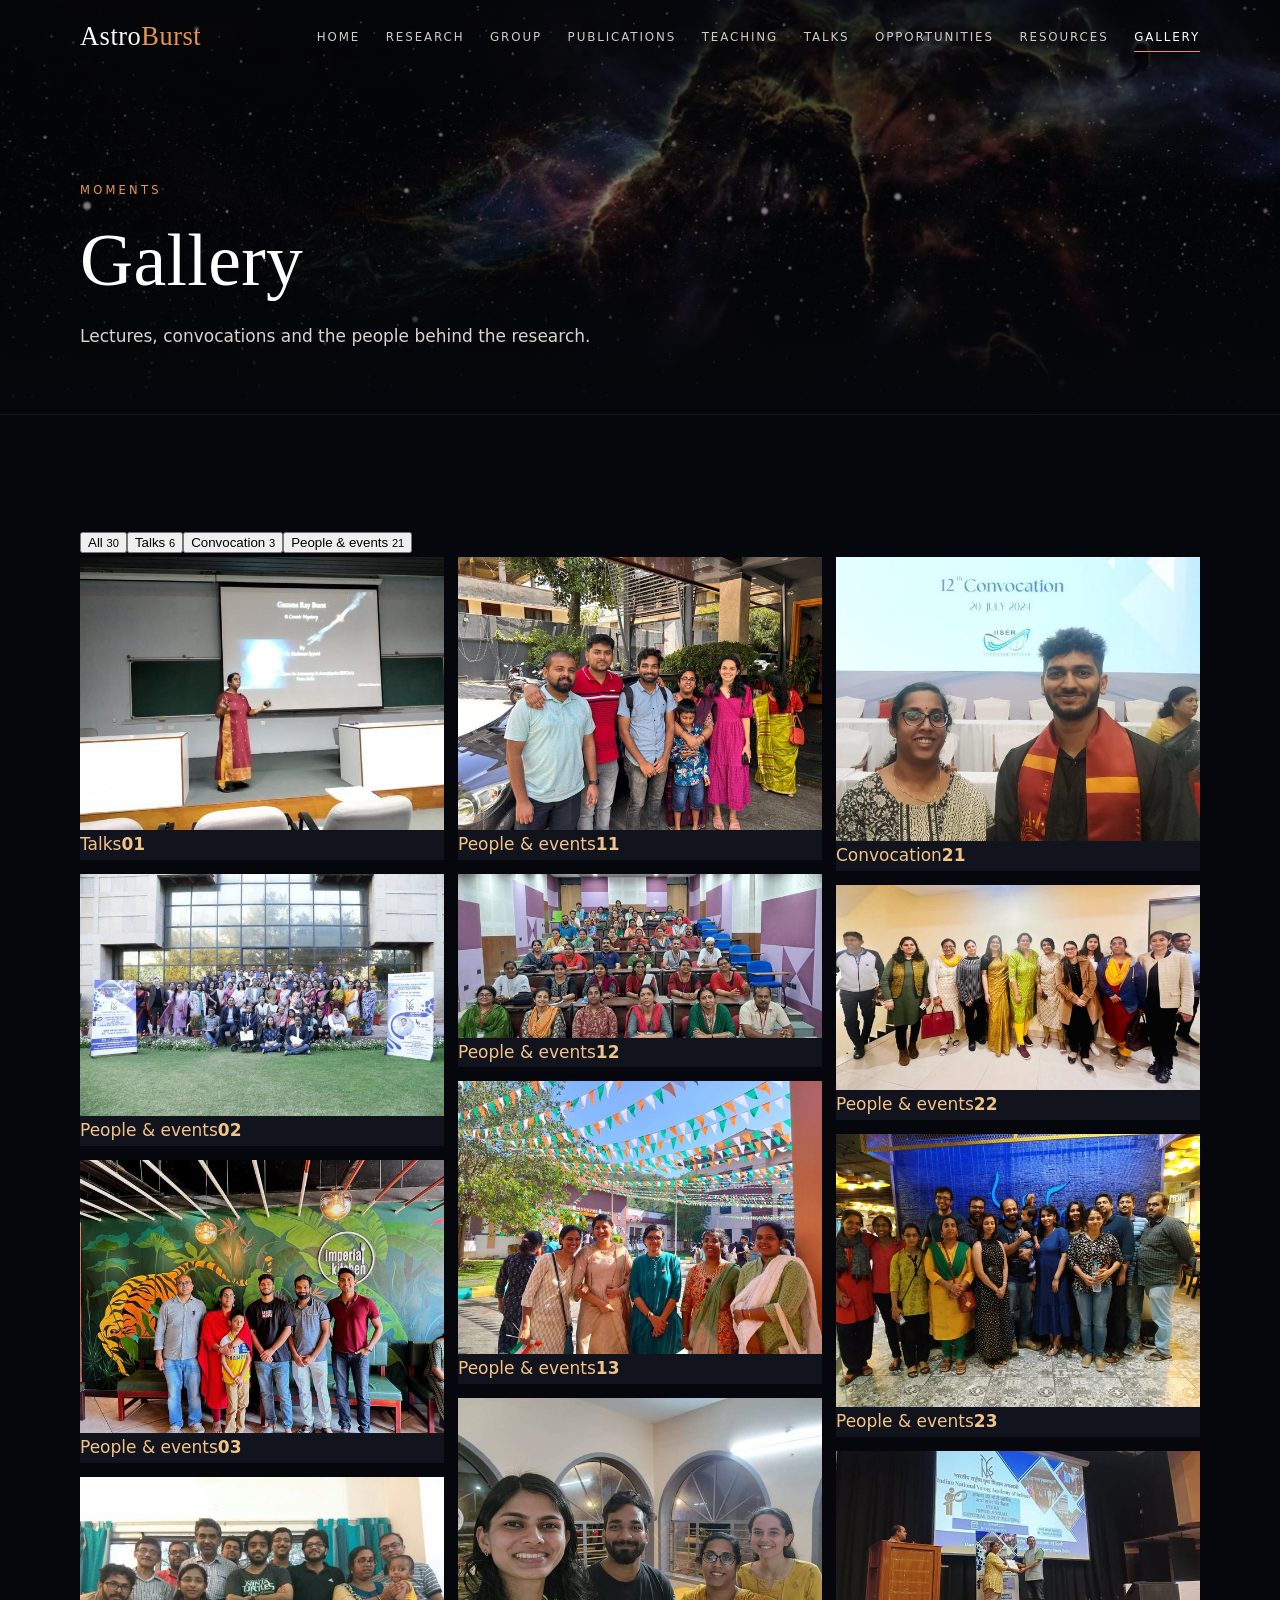
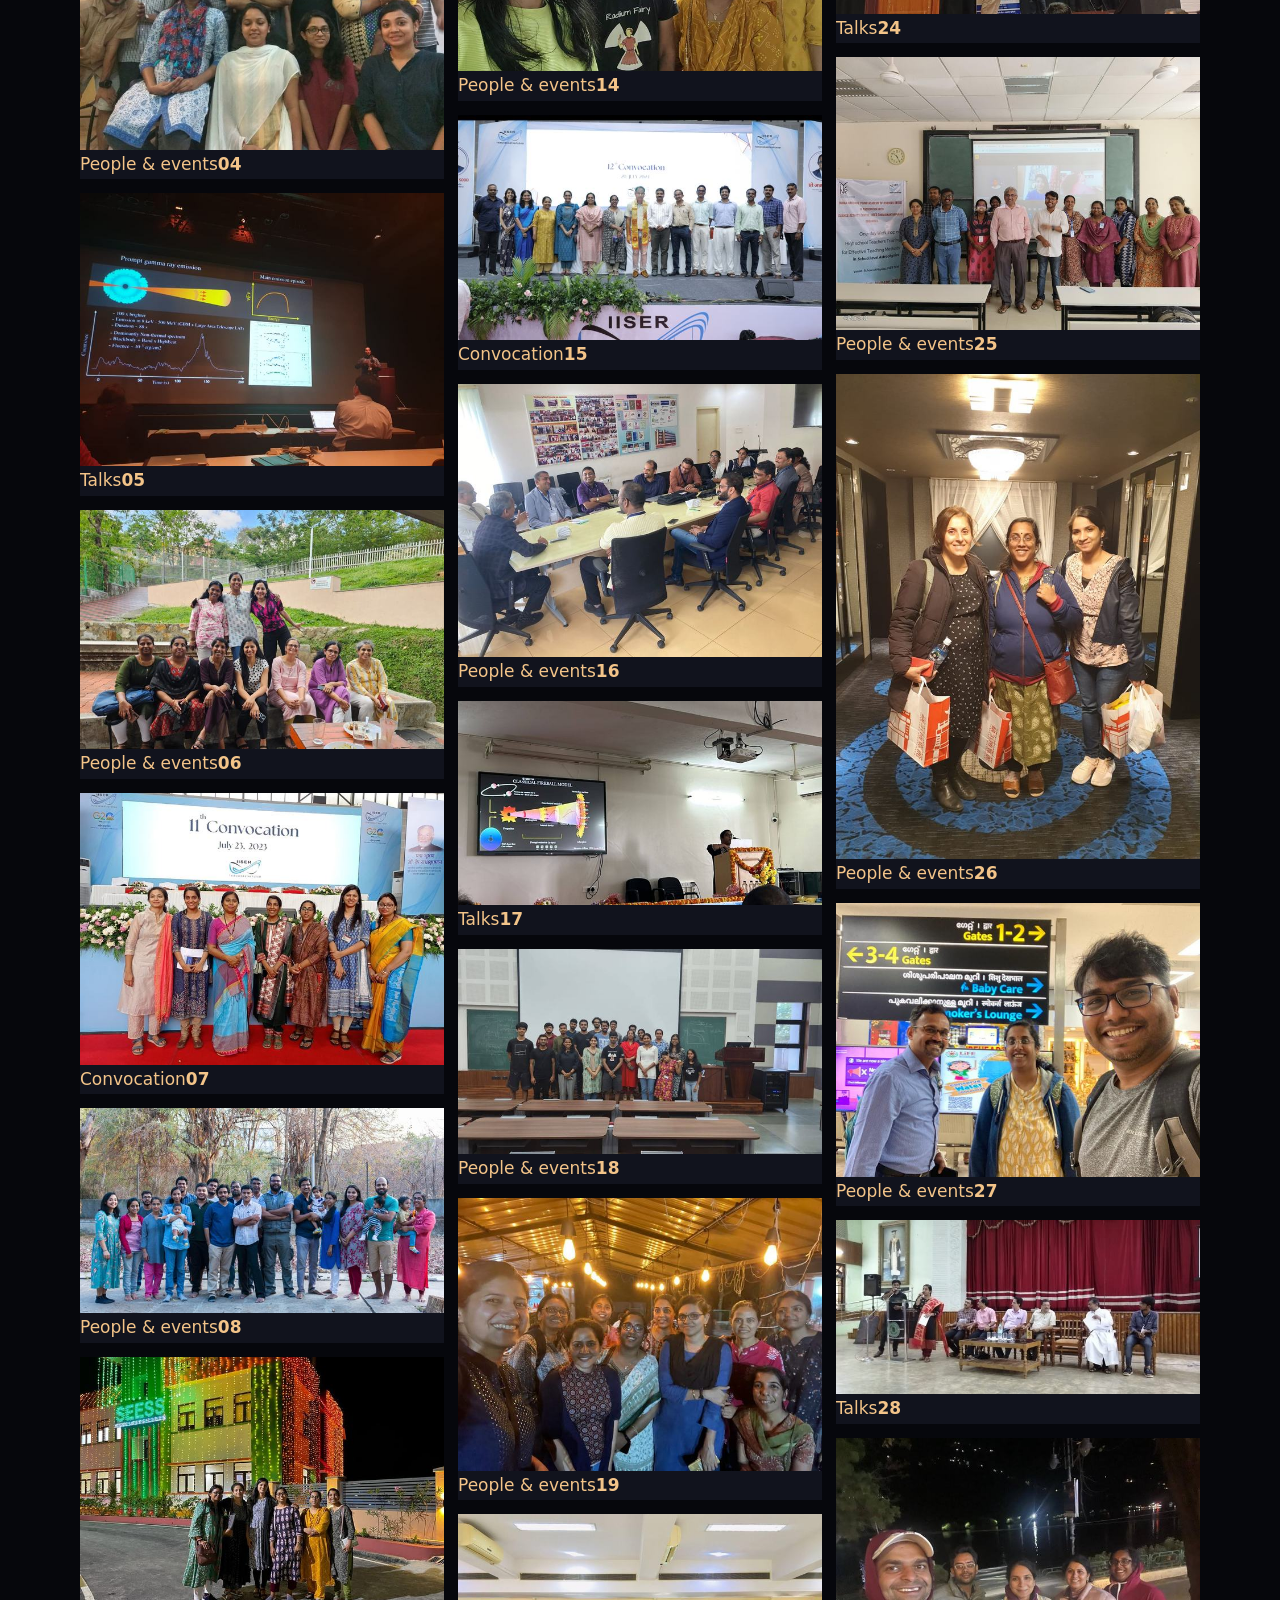
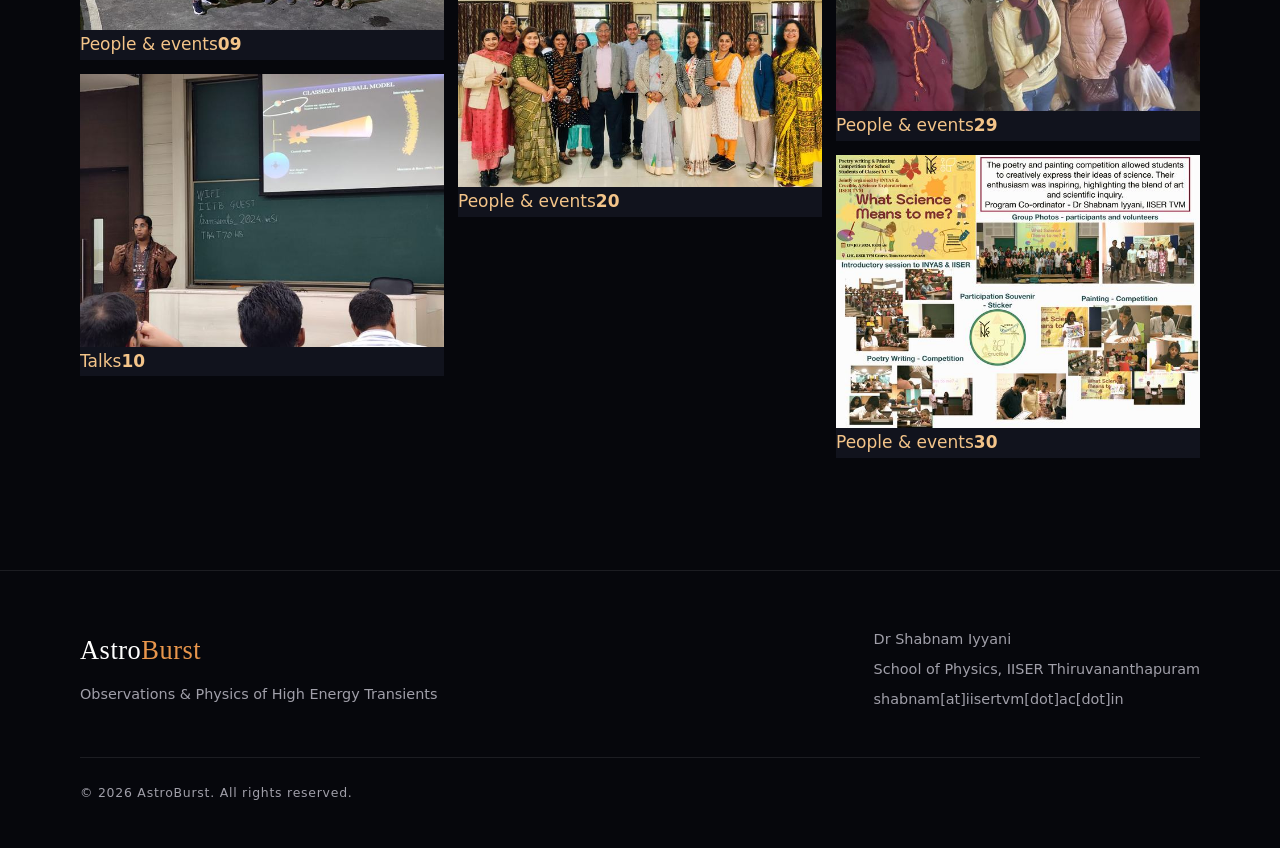
==== commit 5c790d4b: "Add files via upload" ====
--- a/gallery.html
+++ b/gallery.html
@@ -49,43 +49,48 @@
       <div class="wrap">
         <span class="eyebrow">Moments</span>
         <h1>Gallery</h1>
+        <p>Lectures, convocations and the people behind the research.</p>
       </div>
     </section>
 
-    <section>
-      <div class="wrap">
-        <!-- To add a photo: put the file in assets/img/gallery and copy one of the lines below. -->
+    <section class="gallery-section">
+      <div class="wrap wide">
+        <div class="gbar">
+          <button class="gchip on" data-cat="all">All <small>30</small></button><button class="gchip" data-cat="talks">Talks <small>6</small></button><button class="gchip" data-cat="convocation">Convocation <small>3</small></button><button class="gchip" data-cat="people">People & events <small>21</small></button>
+        </div>
+        <!-- To add a photo: put photo-NN.jpg and thumb-NN.jpg in assets/img/gallery, copy one <a class="tile"> line,
+             set --r to the photo's width divided by its height, and data-cat to talks, convocation or people. -->
         <div class="gallery">
-          <a href="assets/img/gallery/photo-01.jpg"><img src="assets/img/gallery/thumb-01.jpg" alt="AstroBurst research group, IISER Thiruvananthapuram: photograph 1" width="640" height="480" loading="lazy"></a>
-          <a href="assets/img/gallery/photo-02.jpg"><img src="assets/img/gallery/thumb-02.jpg" alt="AstroBurst research group, IISER Thiruvananthapuram: photograph 2" width="640" height="480" loading="lazy"></a>
-          <a href="assets/img/gallery/photo-03.jpg"><img src="assets/img/gallery/thumb-03.jpg" alt="AstroBurst research group, IISER Thiruvananthapuram: photograph 3" width="640" height="480" loading="lazy"></a>
-          <a href="assets/img/gallery/photo-04.jpg"><img src="assets/img/gallery/thumb-04.jpg" alt="AstroBurst research group, IISER Thiruvananthapuram: photograph 4" width="640" height="500" loading="lazy"></a>
-          <a href="assets/img/gallery/photo-05.jpg"><img src="assets/img/gallery/thumb-05.jpg" alt="AstroBurst research group, IISER Thiruvananthapuram: photograph 5" width="640" height="480" loading="lazy"></a>
-          <a href="assets/img/gallery/photo-06.jpg"><img src="assets/img/gallery/thumb-06.jpg" alt="AstroBurst research group, IISER Thiruvananthapuram: photograph 6" width="640" height="420" loading="lazy"></a>
-          <a href="assets/img/gallery/photo-07.jpg"><img src="assets/img/gallery/thumb-07.jpg" alt="AstroBurst research group, IISER Thiruvananthapuram: photograph 7" width="640" height="286" loading="lazy"></a>
-          <a href="assets/img/gallery/photo-08.jpg"><img src="assets/img/gallery/thumb-08.jpg" alt="AstroBurst research group, IISER Thiruvananthapuram: photograph 8" width="640" height="360" loading="lazy"></a>
-          <a href="assets/img/gallery/photo-09.jpg"><img src="assets/img/gallery/thumb-09.jpg" alt="AstroBurst research group, IISER Thiruvananthapuram: photograph 9" width="640" height="480" loading="lazy"></a>
-          <a href="assets/img/gallery/photo-10.jpg"><img src="assets/img/gallery/thumb-10.jpg" alt="AstroBurst research group, IISER Thiruvananthapuram: photograph 10" width="640" height="360" loading="lazy"></a>
-          <a href="assets/img/gallery/photo-11.jpg"><img src="assets/img/gallery/thumb-11.jpg" alt="AstroBurst research group, IISER Thiruvananthapuram: photograph 11" width="640" height="480" loading="lazy"></a>
-          <a href="assets/img/gallery/photo-12.jpg"><img src="assets/img/gallery/thumb-12.jpg" alt="AstroBurst research group, IISER Thiruvananthapuram: photograph 12" width="640" height="480" loading="lazy"></a>
-          <a href="assets/img/gallery/photo-13.jpg"><img src="assets/img/gallery/thumb-13.jpg" alt="AstroBurst research group, IISER Thiruvananthapuram: photograph 13" width="640" height="480" loading="lazy"></a>
-          <a href="assets/img/gallery/photo-14.jpg"><img src="assets/img/gallery/thumb-14.jpg" alt="AstroBurst research group, IISER Thiruvananthapuram: photograph 14" width="640" height="360" loading="lazy"></a>
-          <a href="assets/img/gallery/photo-15.jpg"><img src="assets/img/gallery/thumb-15.jpg" alt="AstroBurst research group, IISER Thiruvananthapuram: photograph 15" width="640" height="480" loading="lazy"></a>
-          <a href="assets/img/gallery/photo-16.jpg"><img src="assets/img/gallery/thumb-16.jpg" alt="AstroBurst research group, IISER Thiruvananthapuram: photograph 16" width="640" height="426" loading="lazy"></a>
-          <a href="assets/img/gallery/photo-17.jpg"><img src="assets/img/gallery/thumb-17.jpg" alt="AstroBurst research group, IISER Thiruvananthapuram: photograph 17" width="640" height="853" loading="lazy"></a>
-          <a href="assets/img/gallery/photo-18.jpg"><img src="assets/img/gallery/thumb-18.jpg" alt="AstroBurst research group, IISER Thiruvananthapuram: photograph 18" width="640" height="361" loading="lazy"></a>
-          <a href="assets/img/gallery/photo-19.jpg"><img src="assets/img/gallery/thumb-19.jpg" alt="AstroBurst research group, IISER Thiruvananthapuram: photograph 19" width="640" height="478" loading="lazy"></a>
-          <a href="assets/img/gallery/photo-20.jpg"><img src="assets/img/gallery/thumb-20.jpg" alt="AstroBurst research group, IISER Thiruvananthapuram: photograph 20" width="640" height="480" loading="lazy"></a>
-          <a href="assets/img/gallery/photo-21.jpg"><img src="assets/img/gallery/thumb-21.jpg" alt="AstroBurst research group, IISER Thiruvananthapuram: photograph 21" width="640" height="480" loading="lazy"></a>
-          <a href="assets/img/gallery/photo-22.jpg"><img src="assets/img/gallery/thumb-22.jpg" alt="AstroBurst research group, IISER Thiruvananthapuram: photograph 22" width="640" height="288" loading="lazy"></a>
-          <a href="assets/img/gallery/photo-23.jpg"><img src="assets/img/gallery/thumb-23.jpg" alt="AstroBurst research group, IISER Thiruvananthapuram: photograph 23" width="640" height="481" loading="lazy"></a>
-          <a href="assets/img/gallery/photo-24.jpg"><img src="assets/img/gallery/thumb-24.jpg" alt="AstroBurst research group, IISER Thiruvananthapuram: photograph 24" width="640" height="480" loading="lazy"></a>
-          <a href="assets/img/gallery/photo-25.jpg"><img src="assets/img/gallery/thumb-25.jpg" alt="AstroBurst research group, IISER Thiruvananthapuram: photograph 25" width="640" height="480" loading="lazy"></a>
-          <a href="assets/img/gallery/photo-26.jpg"><img src="assets/img/gallery/thumb-26.jpg" alt="AstroBurst research group, IISER Thiruvananthapuram: photograph 26" width="640" height="306" loading="lazy"></a>
-          <a href="assets/img/gallery/photo-27.jpg"><img src="assets/img/gallery/thumb-27.jpg" alt="AstroBurst research group, IISER Thiruvananthapuram: photograph 27" width="640" height="480" loading="lazy"></a>
-          <a href="assets/img/gallery/photo-28.jpg"><img src="assets/img/gallery/thumb-28.jpg" alt="AstroBurst research group, IISER Thiruvananthapuram: photograph 28" width="640" height="480" loading="lazy"></a>
-          <a href="assets/img/gallery/photo-29.jpg"><img src="assets/img/gallery/thumb-29.jpg" alt="AstroBurst research group, IISER Thiruvananthapuram: photograph 29" width="640" height="396" loading="lazy"></a>
-          <a href="assets/img/gallery/photo-30.jpg"><img src="assets/img/gallery/thumb-30.jpg" alt="AstroBurst research group, IISER Thiruvananthapuram: photograph 30" width="640" height="480" loading="lazy"></a>
+          <a class="tile" href="assets/img/gallery/photo-30.jpg" data-cat="talks" style="--r:1.333"><img src="assets/img/gallery/thumb-30.jpg" alt="AstroBurst research group, IISER Thiruvananthapuram: talks, photograph 1" width="640" height="480" loading="lazy"><span class="tile-meta"><span>Talks</span><b>01</b></span></a>
+          <a class="tile" href="assets/img/gallery/photo-16.jpg" data-cat="people" style="--r:1.501"><img src="assets/img/gallery/thumb-16.jpg" alt="AstroBurst research group, IISER Thiruvananthapuram: people & events, photograph 2" width="640" height="426" loading="lazy"><span class="tile-meta"><span>People & events</span><b>02</b></span></a>
+          <a class="tile" href="assets/img/gallery/photo-02.jpg" data-cat="people" style="--r:1.333"><img src="assets/img/gallery/thumb-02.jpg" alt="AstroBurst research group, IISER Thiruvananthapuram: people & events, photograph 3" width="640" height="480" loading="lazy"><span class="tile-meta"><span>People & events</span><b>03</b></span></a>
+          <a class="tile" href="assets/img/gallery/photo-12.jpg" data-cat="people" style="--r:1.333"><img src="assets/img/gallery/thumb-12.jpg" alt="AstroBurst research group, IISER Thiruvananthapuram: people & events, photograph 4" width="640" height="480" loading="lazy"><span class="tile-meta"><span>People & events</span><b>04</b></span></a>
+          <a class="tile" href="assets/img/gallery/photo-25.jpg" data-cat="talks" style="--r:1.333"><img src="assets/img/gallery/thumb-25.jpg" alt="AstroBurst research group, IISER Thiruvananthapuram: talks, photograph 5" width="640" height="480" loading="lazy"><span class="tile-meta"><span>Talks</span><b>05</b></span></a>
+          <a class="tile" href="assets/img/gallery/photo-06.jpg" data-cat="people" style="--r:1.524"><img src="assets/img/gallery/thumb-06.jpg" alt="AstroBurst research group, IISER Thiruvananthapuram: people & events, photograph 6" width="640" height="420" loading="lazy"><span class="tile-meta"><span>People & events</span><b>06</b></span></a>
+          <a class="tile" href="assets/img/gallery/photo-19.jpg" data-cat="convocation" style="--r:1.338"><img src="assets/img/gallery/thumb-19.jpg" alt="AstroBurst research group, IISER Thiruvananthapuram: convocation, photograph 7" width="640" height="478" loading="lazy"><span class="tile-meta"><span>Convocation</span><b>07</b></span></a>
+          <a class="tile" href="assets/img/gallery/photo-14.jpg" data-cat="people" style="--r:1.778"><img src="assets/img/gallery/thumb-14.jpg" alt="AstroBurst research group, IISER Thiruvananthapuram: people & events, photograph 8" width="640" height="360" loading="lazy"><span class="tile-meta"><span>People & events</span><b>08</b></span></a>
+          <a class="tile" href="assets/img/gallery/photo-09.jpg" data-cat="people" style="--r:1.333"><img src="assets/img/gallery/thumb-09.jpg" alt="AstroBurst research group, IISER Thiruvananthapuram: people & events, photograph 9" width="640" height="480" loading="lazy"><span class="tile-meta"><span>People & events</span><b>09</b></span></a>
+          <a class="tile" href="assets/img/gallery/photo-03.jpg" data-cat="talks" style="--r:1.333"><img src="assets/img/gallery/thumb-03.jpg" alt="AstroBurst research group, IISER Thiruvananthapuram: talks, photograph 10" width="640" height="480" loading="lazy"><span class="tile-meta"><span>Talks</span><b>10</b></span></a>
+          <a class="tile" href="assets/img/gallery/photo-01.jpg" data-cat="people" style="--r:1.333"><img src="assets/img/gallery/thumb-01.jpg" alt="AstroBurst research group, IISER Thiruvananthapuram: people & events, photograph 11" width="640" height="480" loading="lazy"><span class="tile-meta"><span>People & events</span><b>11</b></span></a>
+          <a class="tile" href="assets/img/gallery/photo-22.jpg" data-cat="people" style="--r:2.222"><img src="assets/img/gallery/thumb-22.jpg" alt="AstroBurst research group, IISER Thiruvananthapuram: people & events, photograph 12" width="640" height="288" loading="lazy"><span class="tile-meta"><span>People & events</span><b>12</b></span></a>
+          <a class="tile" href="assets/img/gallery/photo-20.jpg" data-cat="people" style="--r:1.333"><img src="assets/img/gallery/thumb-20.jpg" alt="AstroBurst research group, IISER Thiruvananthapuram: people & events, photograph 13" width="640" height="480" loading="lazy"><span class="tile-meta"><span>People & events</span><b>13</b></span></a>
+          <a class="tile" href="assets/img/gallery/photo-21.jpg" data-cat="people" style="--r:1.333"><img src="assets/img/gallery/thumb-21.jpg" alt="AstroBurst research group, IISER Thiruvananthapuram: people & events, photograph 14" width="640" height="480" loading="lazy"><span class="tile-meta"><span>People & events</span><b>14</b></span></a>
+          <a class="tile" href="assets/img/gallery/photo-29.jpg" data-cat="convocation" style="--r:1.617"><img src="assets/img/gallery/thumb-29.jpg" alt="AstroBurst research group, IISER Thiruvananthapuram: convocation, photograph 15" width="640" height="396" loading="lazy"><span class="tile-meta"><span>Convocation</span><b>15</b></span></a>
+          <a class="tile" href="assets/img/gallery/photo-11.jpg" data-cat="people" style="--r:1.333"><img src="assets/img/gallery/thumb-11.jpg" alt="AstroBurst research group, IISER Thiruvananthapuram: people & events, photograph 16" width="640" height="480" loading="lazy"><span class="tile-meta"><span>People & events</span><b>16</b></span></a>
+          <a class="tile" href="assets/img/gallery/photo-08.jpg" data-cat="talks" style="--r:1.778"><img src="assets/img/gallery/thumb-08.jpg" alt="AstroBurst research group, IISER Thiruvananthapuram: talks, photograph 17" width="640" height="360" loading="lazy"><span class="tile-meta"><span>Talks</span><b>17</b></span></a>
+          <a class="tile" href="assets/img/gallery/photo-10.jpg" data-cat="people" style="--r:1.778"><img src="assets/img/gallery/thumb-10.jpg" alt="AstroBurst research group, IISER Thiruvananthapuram: people & events, photograph 18" width="640" height="360" loading="lazy"><span class="tile-meta"><span>People & events</span><b>18</b></span></a>
+          <a class="tile" href="assets/img/gallery/photo-15.jpg" data-cat="people" style="--r:1.333"><img src="assets/img/gallery/thumb-15.jpg" alt="AstroBurst research group, IISER Thiruvananthapuram: people & events, photograph 19" width="640" height="480" loading="lazy"><span class="tile-meta"><span>People & events</span><b>19</b></span></a>
+          <a class="tile" href="assets/img/gallery/photo-24.jpg" data-cat="people" style="--r:1.333"><img src="assets/img/gallery/thumb-24.jpg" alt="AstroBurst research group, IISER Thiruvananthapuram: people & events, photograph 20" width="640" height="480" loading="lazy"><span class="tile-meta"><span>People & events</span><b>20</b></span></a>
+          <a class="tile" href="assets/img/gallery/photo-04.jpg" data-cat="convocation" style="--r:1.279"><img src="assets/img/gallery/thumb-04.jpg" alt="AstroBurst research group, IISER Thiruvananthapuram: convocation, photograph 21" width="640" height="500" loading="lazy"><span class="tile-meta"><span>Convocation</span><b>21</b></span></a>
+          <a class="tile" href="assets/img/gallery/photo-18.jpg" data-cat="people" style="--r:1.773"><img src="assets/img/gallery/thumb-18.jpg" alt="AstroBurst research group, IISER Thiruvananthapuram: people & events, photograph 22" width="640" height="361" loading="lazy"><span class="tile-meta"><span>People & events</span><b>22</b></span></a>
+          <a class="tile" href="assets/img/gallery/photo-27.jpg" data-cat="people" style="--r:1.333"><img src="assets/img/gallery/thumb-27.jpg" alt="AstroBurst research group, IISER Thiruvananthapuram: people & events, photograph 23" width="640" height="480" loading="lazy"><span class="tile-meta"><span>People & events</span><b>23</b></span></a>
+          <a class="tile" href="assets/img/gallery/photo-07.jpg" data-cat="talks" style="--r:2.238"><img src="assets/img/gallery/thumb-07.jpg" alt="AstroBurst research group, IISER Thiruvananthapuram: talks, photograph 24" width="640" height="286" loading="lazy"><span class="tile-meta"><span>Talks</span><b>24</b></span></a>
+          <a class="tile" href="assets/img/gallery/photo-13.jpg" data-cat="people" style="--r:1.333"><img src="assets/img/gallery/thumb-13.jpg" alt="AstroBurst research group, IISER Thiruvananthapuram: people & events, photograph 25" width="640" height="480" loading="lazy"><span class="tile-meta"><span>People & events</span><b>25</b></span></a>
+          <a class="tile" href="assets/img/gallery/photo-17.jpg" data-cat="people" style="--r:0.750"><img src="assets/img/gallery/thumb-17.jpg" alt="AstroBurst research group, IISER Thiruvananthapuram: people & events, photograph 26" width="640" height="853" loading="lazy"><span class="tile-meta"><span>People & events</span><b>26</b></span></a>
+          <a class="tile" href="assets/img/gallery/photo-23.jpg" data-cat="people" style="--r:1.331"><img src="assets/img/gallery/thumb-23.jpg" alt="AstroBurst research group, IISER Thiruvananthapuram: people & events, photograph 27" width="640" height="481" loading="lazy"><span class="tile-meta"><span>People & events</span><b>27</b></span></a>
+          <a class="tile" href="assets/img/gallery/photo-26.jpg" data-cat="talks" style="--r:2.092"><img src="assets/img/gallery/thumb-26.jpg" alt="AstroBurst research group, IISER Thiruvananthapuram: talks, photograph 28" width="640" height="306" loading="lazy"><span class="tile-meta"><span>Talks</span><b>28</b></span></a>
+          <a class="tile" href="assets/img/gallery/photo-28.jpg" data-cat="people" style="--r:1.333"><img src="assets/img/gallery/thumb-28.jpg" alt="AstroBurst research group, IISER Thiruvananthapuram: people & events, photograph 29" width="640" height="480" loading="lazy"><span class="tile-meta"><span>People & events</span><b>29</b></span></a>
+          <a class="tile" href="assets/img/gallery/photo-05.jpg" data-cat="people" style="--r:1.333"><img src="assets/img/gallery/thumb-05.jpg" alt="AstroBurst research group, IISER Thiruvananthapuram: people & events, photograph 30" width="640" height="480" loading="lazy"><span class="tile-meta"><span>People & events</span><b>30</b></span></a>
         </div>
       </div>
     </section>
@@ -109,11 +114,12 @@
     </div>
   </footer>
 
-  <div class="lightbox" role="dialog" aria-label="Photo viewer">
-    <button class="close" aria-label="Close">&times;</button>
-    <button class="prev" aria-label="Previous photo">&lsaquo;</button>
-    <img alt="">
-    <button class="next" aria-label="Next photo">&rsaquo;</button>
+  <div class="lightbox" role="dialog" aria-modal="true" aria-label="Photo viewer">
+    <div class="lb-top"><span class="lb-count"></span><span class="lb-cat"></span><button class="lb-close" aria-label="Close">&times;</button></div>
+    <button class="lb-nav lb-prev" aria-label="Previous photo">&lsaquo;</button>
+    <figure class="lb-stage"><img alt=""></figure>
+    <button class="lb-nav lb-next" aria-label="Next photo">&rsaquo;</button>
+    <div class="lb-strip"></div>
   </div>
   <script src="assets/js/main.js"></script>
 </body>
